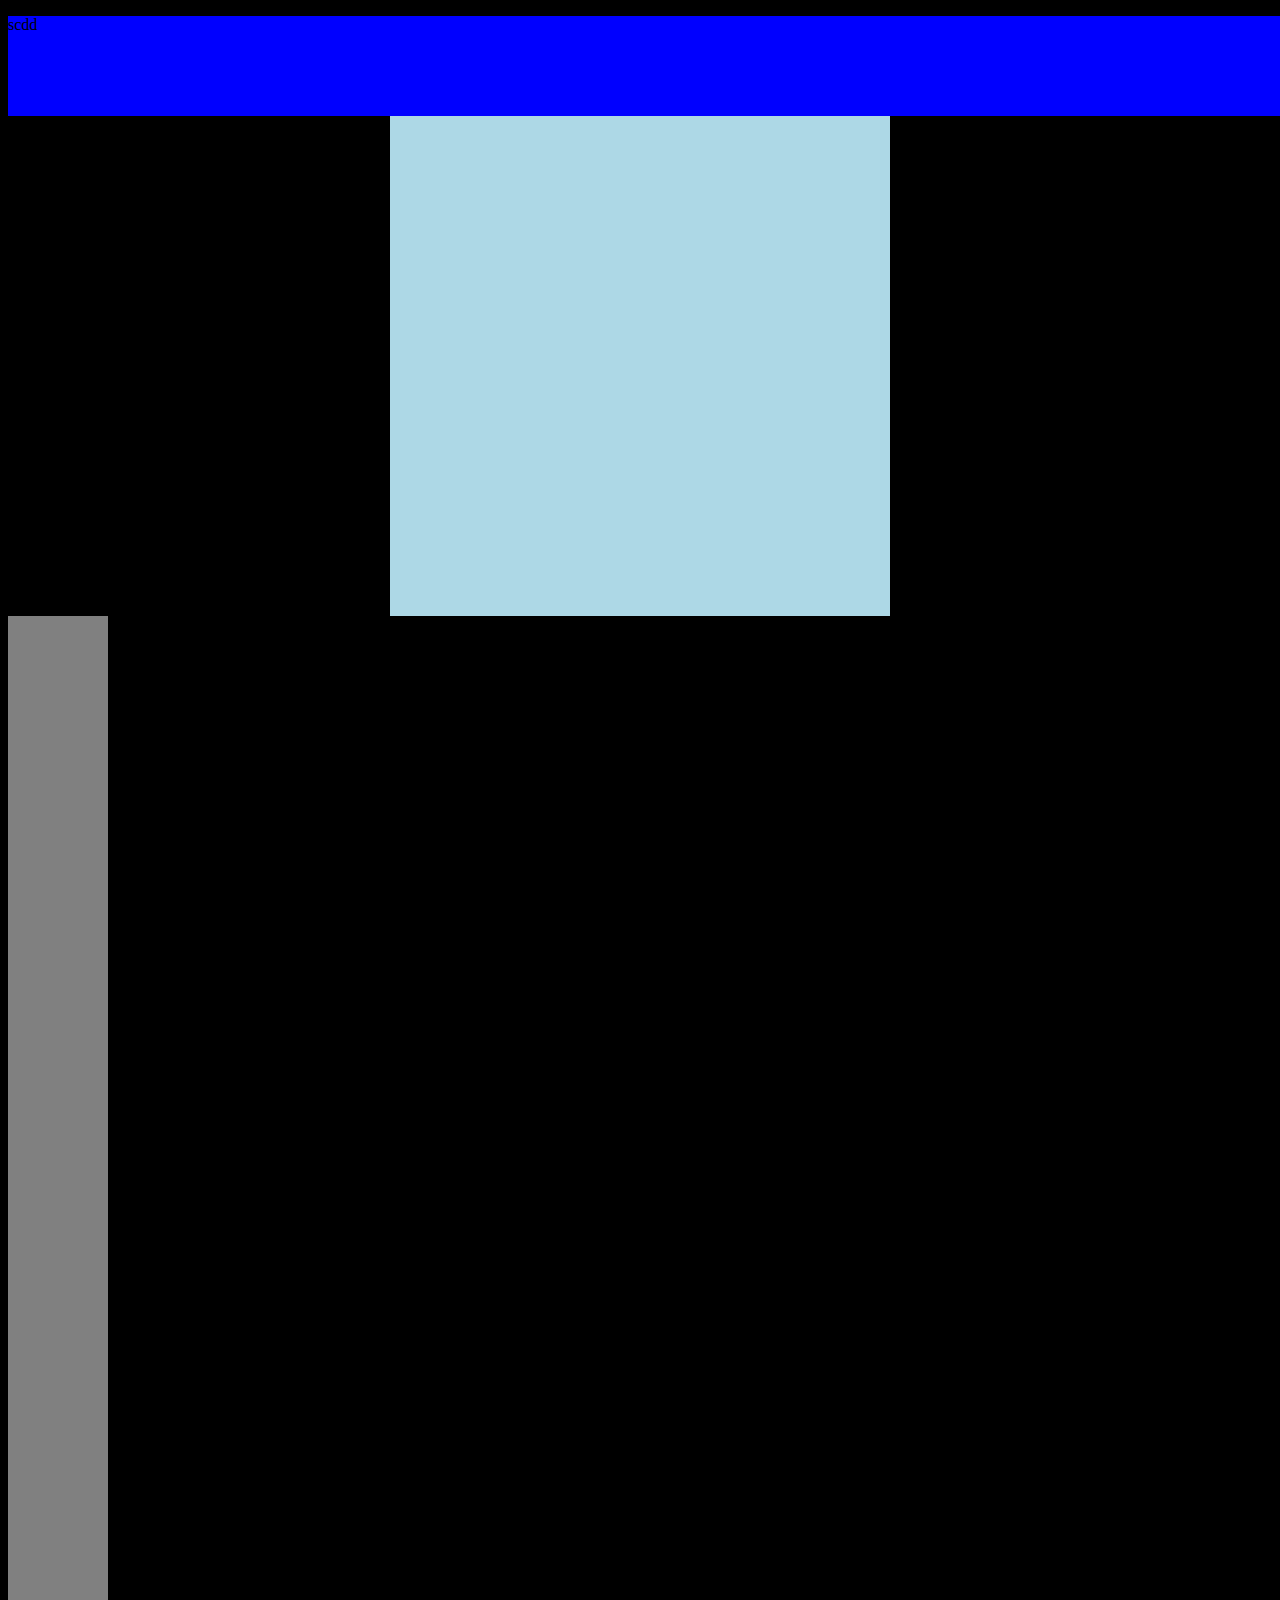
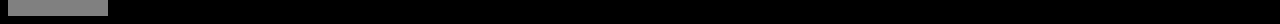
==== index.html @ dc8c72fb "start" ====
<!DOCTYPE html>
<html lang="en">
<head>
    <meta charset="UTF-8">
    <meta http-equiv="X-UA-Compatible" content="IE=edge">
    <meta name="viewport" content="width=device-width, initial-scale=1.0">
    <title>Scuffedbook</title>

    <link href="./resources/css/stylesheet.css" type="text/css" rel="stylesheet">
</head>
<body>
    <div class="top-container">
        <p>scdd</p>
    </div>
    <div class="middle-container">

    </div>
    <div class="left-container">

    </div>
    <div class="right-container">

    </div>
    
</body>
</html>
---- resources/css/stylesheet.css ----
body{
    background-color: black;
}

/* Classes */
.top-container{
    background-color: blue;
    width: 1500px;
    height: 100px;
    margin: auto;

}
.middle-container{
    background-color: lightblue;
    position: relative;
    width: 500px;
    height: 500px;
    margin: auto;
}
.left-container{
    background-color: gray;
    position:left;
    width: 100px;
    height: 500px;

}
.right-container{
    background-color: gray;
    position:right;
    width: 100px;
    height: 500px;
}
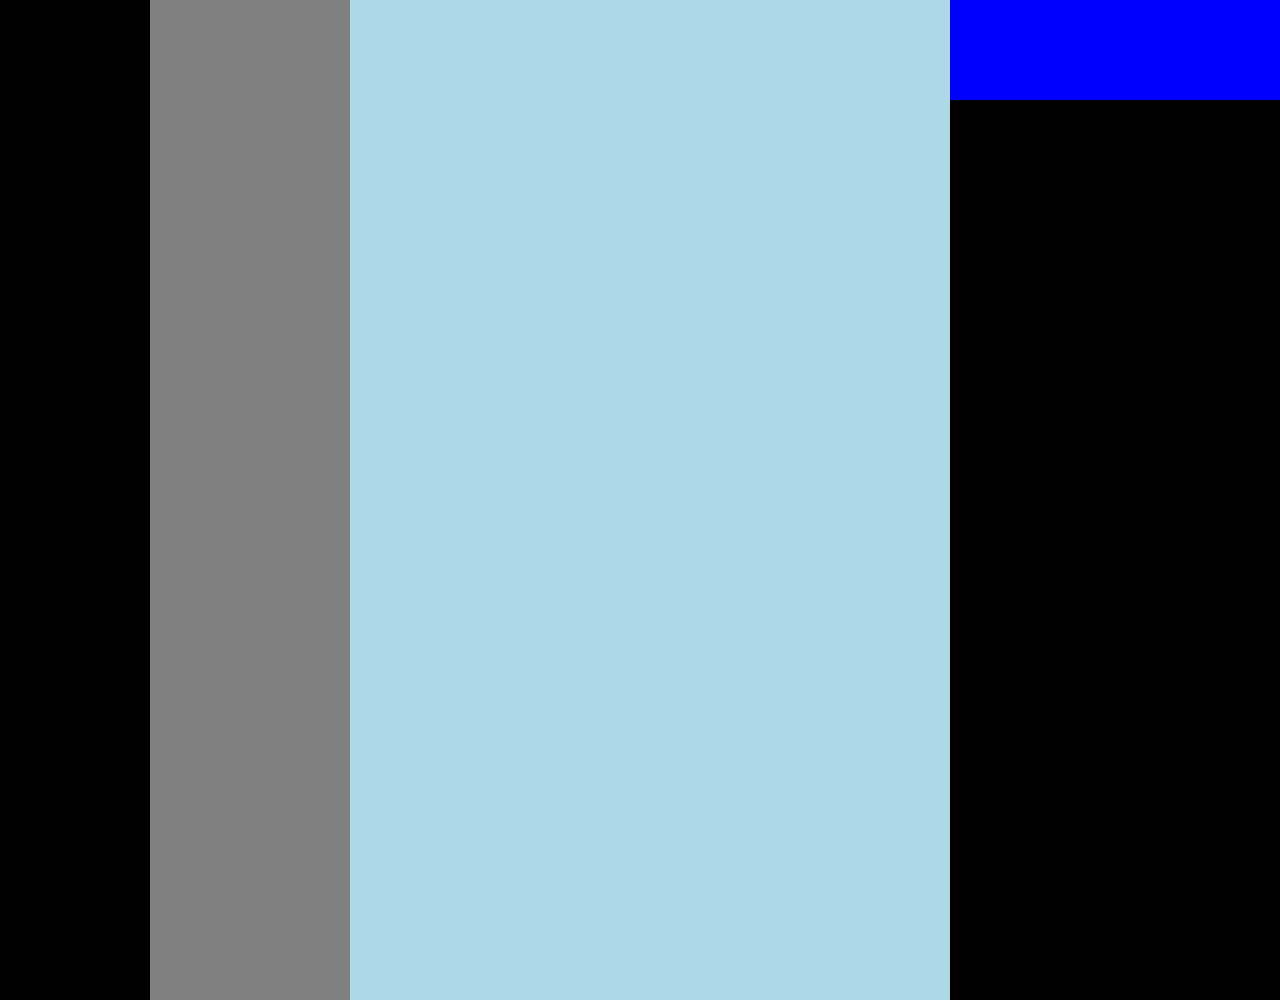
==== commit e1a187a1: "fy" ====
--- a/index.html
+++ b/index.html
@@ -9,17 +9,20 @@
     <link href="./resources/css/stylesheet.css" type="text/css" rel="stylesheet">
 </head>
 <body>
-    <div class="top-container">
-        <p>scdd</p>
-    </div>
-    <div class="middle-container">
 
-    </div>
-    <div class="left-container">
+    <div class="meat">
+        <div class="top-container">
+        
+        </div>
+        <div class="left-container">
 
-    </div>
-    <div class="right-container">
-
+        </div>
+        <div class="middle-container">
+    
+        </div>
+        <div class="right-container">
+    
+        </div>
     </div>
     
 </body>
--- a/resources/css/stylesheet.css
+++ b/resources/css/stylesheet.css
@@ -1,32 +1,44 @@
 body{
     background-color: black;
+    margin: auto;
 }
 
 /* Classes */
+.meat{
+    margin: auto;
+    position: relative;
+    left: 150px;
+}
 .top-container{
+    position: absolute;
     background-color: blue;
-    width: 1500px;
+    width: 1208px;
     height: 100px;
     margin: auto;
 
 }
 .middle-container{
     background-color: lightblue;
-    position: relative;
-    width: 500px;
-    height: 500px;
+    position: absolute;
+    display: inline-block;
+    width: 800px;
+    height: 1000px;
     margin: auto;
 }
 .left-container{
     background-color: gray;
-    position:left;
-    width: 100px;
-    height: 500px;
+    position:absolute;
+    display: inline-block;
+    width: 200px;
+    height: 1000px;
+    margin: auto;
 
 }
 .right-container{
     background-color: gray;
-    position:right;
-    width: 100px;
-    height: 500px;
+    position:absolute;
+    display: inline-block;
+    width: 200px;
+    height: 1000px;
+    margin: auto;
 }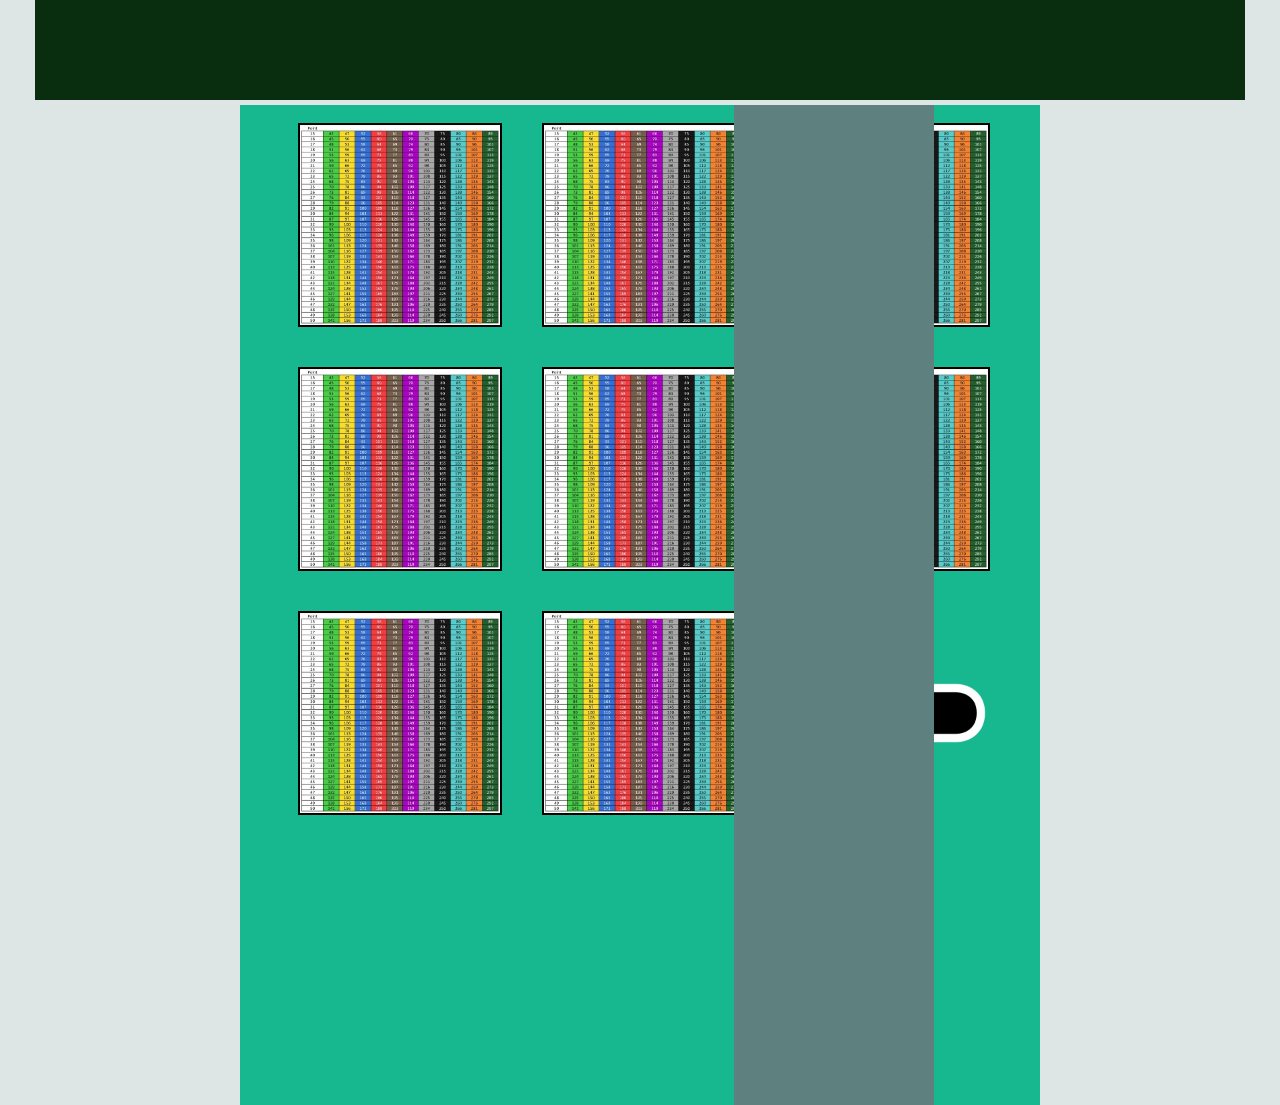
==== commit 2dd1dca9: "Basic placement of the divs, and pictures added" ====
--- a/index.html
+++ b/index.html
@@ -18,6 +18,16 @@
 
         </div>
         <div class="middle-container">
+            <img class="image-container" src="/resources/images/middle container/vman stats.png" alt="Picture for main container">
+            <img class="image-container" src="/resources/images/middle container/vman stats.png" alt="Picture for main container">
+            <img class="image-container" src="/resources/images/middle container/vman stats.png" alt="Picture for main container">
+            <img class="image-container" src="/resources/images/middle container/vman stats.png" alt="Picture for main container">
+            <img class="image-container" src="/resources/images/middle container/vman stats.png" alt="Picture for main container">
+            <img class="image-container" src="/resources/images/middle container/vman stats.png" alt="Picture for main container">
+            <img class="image-container" src="/resources/images/middle container/vman stats.png" alt="Picture for main container">
+            <img class="image-container" src="/resources/images/middle container/vman stats.png" alt="Picture for main container">
+
+            <input class="add-photo" type="image" src="/resources/images/middle container/plus sign.png" name="Add picture">
     
         </div>
         <div class="right-container">
--- a/resources/css/stylesheet.css
+++ b/resources/css/stylesheet.css
@@ -1,44 +1,70 @@
 body{
-    background-color: black;
+    background-color: #dee5e5;
     margin: auto;
 }
 
 /* Classes */
 .meat{
+    display: flex;
+    justify-content: center;
     margin: auto;
-    position: relative;
-    left: 150px;
 }
 .top-container{
     position: absolute;
-    background-color: blue;
-    width: 1208px;
+    background-color: #082D0F;
+    width: 1210px;
     height: 100px;
     margin: auto;
 
 }
 .middle-container{
-    background-color: lightblue;
+    background-color: #17b890;
     position: absolute;
-    display: inline-block;
+    top: 105px;
+
     width: 800px;
     height: 1000px;
     margin: auto;
 }
 .left-container{
-    background-color: gray;
+    background-color: #5e807f;
     position:absolute;
-    display: inline-block;
+    top: 105px;
+    left: 347px;
+
     width: 200px;
     height: 1000px;
     margin: auto;
 
 }
 .right-container{
-    background-color: gray;
+    background-color: #5e807f;
     position:absolute;
-    display: inline-block;
+    top: 105px;
+    right: 346px;
+
     width: 200px;
     height: 1000px;
     margin: auto;
+}
+.image-container{
+    display: inline-block;
+    position: relative;
+    left: 40px;
+    width: 200px;
+    height: 200px;
+    margin: 20px 20px 20px 20px;
+    outline: solid 2px black;
+}
+.add-photo{
+    display: inline-block;
+    position: relative;
+
+    left: 40px;
+    width: 200px;
+    height: 200px;
+    margin: 20px 20px 20px 20px;
+}
+.add-photo:hover{
+    opacity: 0.7;
 }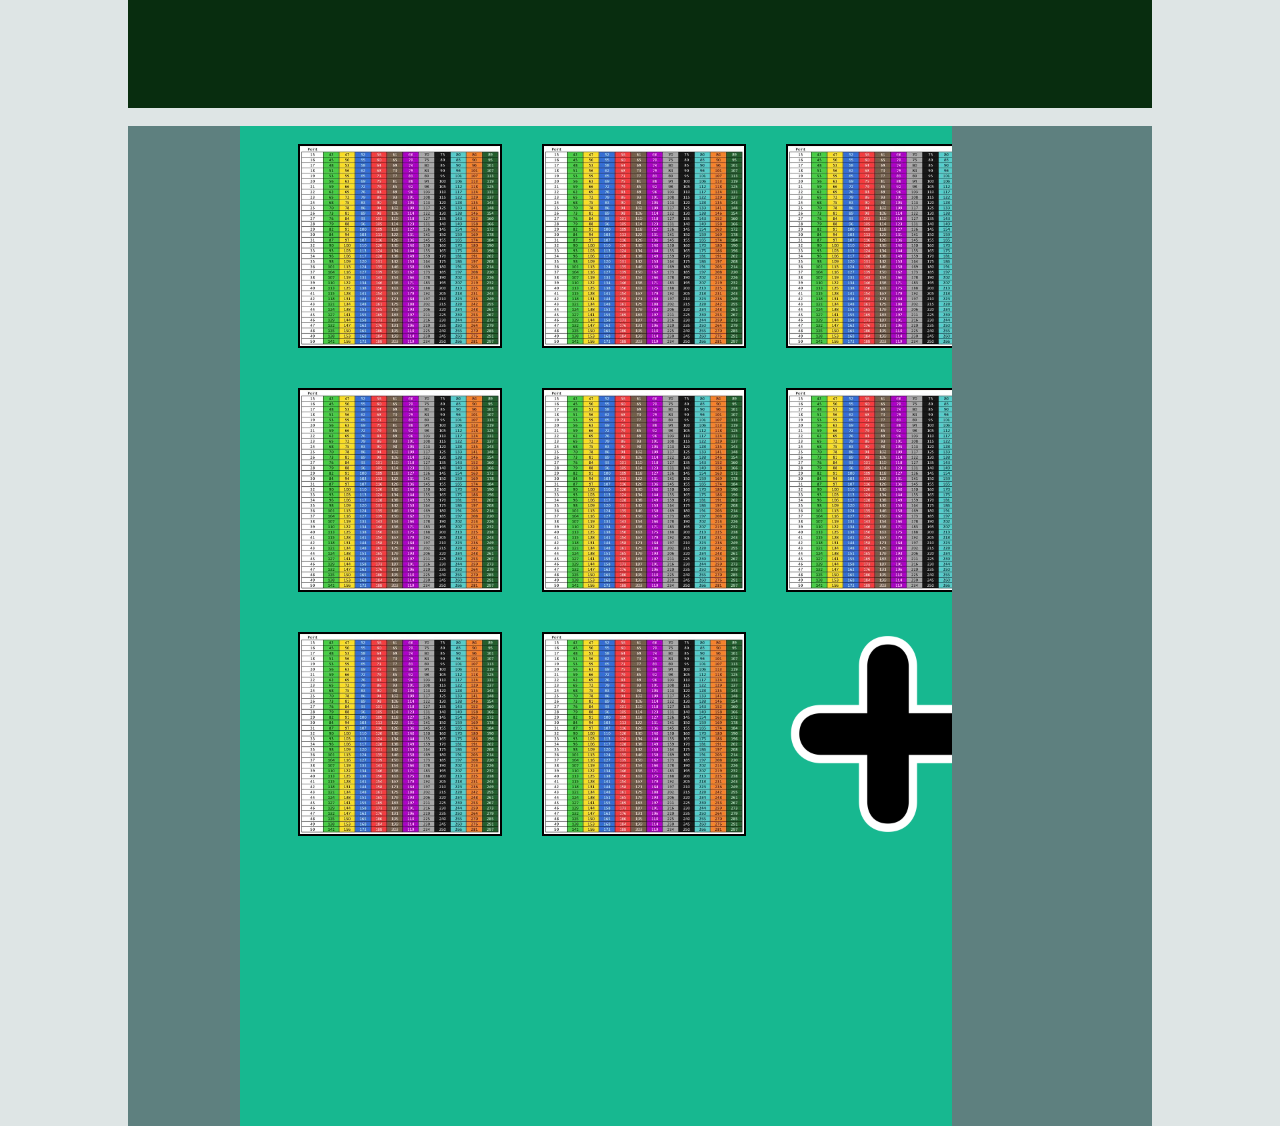
==== commit af6602c2: "made shit compatible" ====
--- a/index.html
+++ b/index.html
@@ -2,7 +2,6 @@
 <html lang="en">
 <head>
     <meta charset="UTF-8">
-    <meta http-equiv="X-UA-Compatible" content="IE=edge">
     <meta name="viewport" content="width=device-width, initial-scale=1.0">
     <title>Scuffedbook</title>
 
--- a/resources/css/stylesheet.css
+++ b/resources/css/stylesheet.css
@@ -12,15 +12,15 @@
 .top-container{
     position: absolute;
     background-color: #082D0F;
-    width: 1210px;
-    height: 100px;
+    width: 80%;
+    height: 12%;
     margin: auto;
 
 }
 .middle-container{
     background-color: #17b890;
     position: absolute;
-    top: 105px;
+    top: 14%;
 
     width: 800px;
     height: 1000px;
@@ -29,8 +29,8 @@
 .left-container{
     background-color: #5e807f;
     position:absolute;
-    top: 105px;
-    left: 347px;
+    top: 14%;
+    left: 10%;
 
     width: 200px;
     height: 1000px;
@@ -40,8 +40,8 @@
 .right-container{
     background-color: #5e807f;
     position:absolute;
-    top: 105px;
-    right: 346px;
+    top: 14%;
+    right: 10%;
 
     width: 200px;
     height: 1000px;
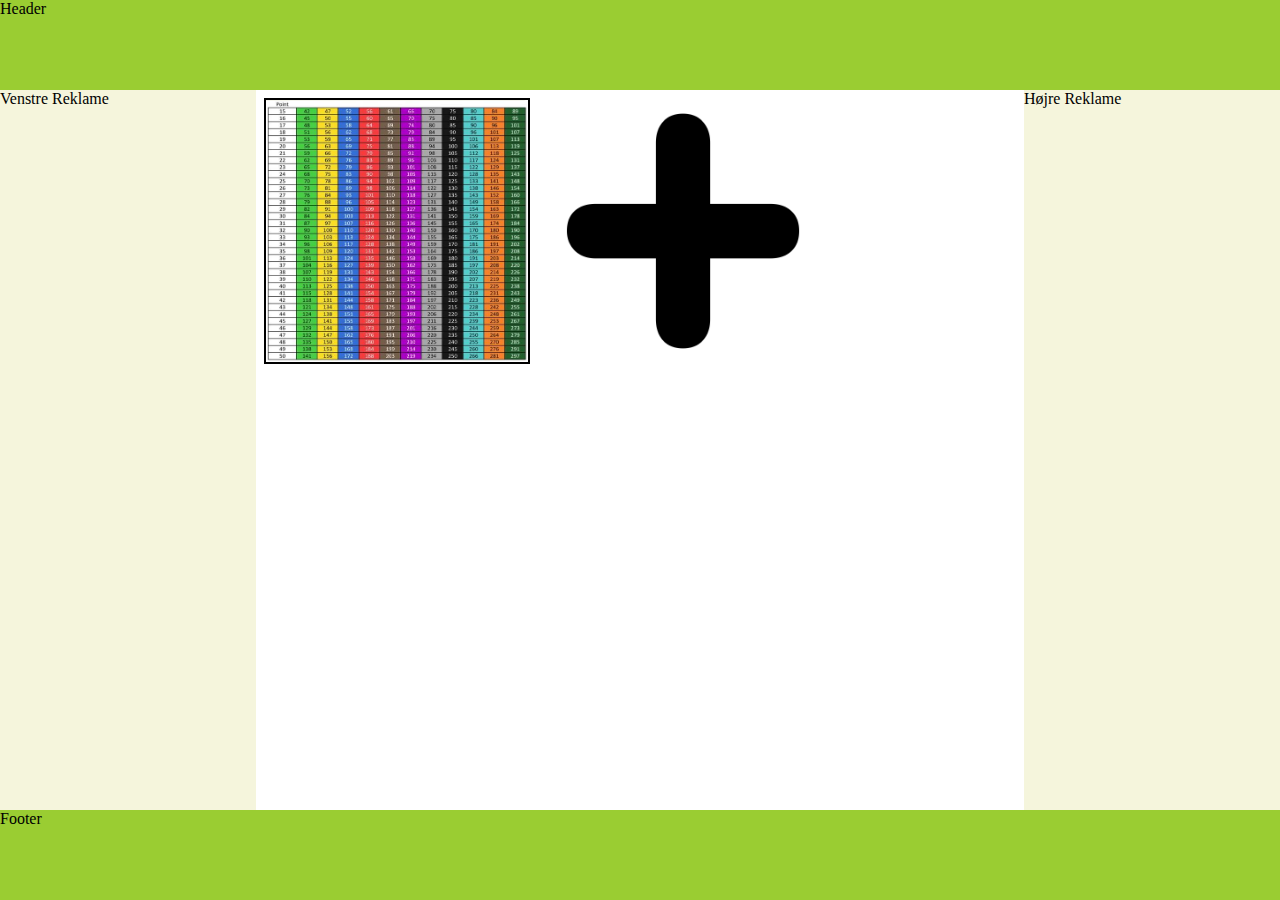
==== commit b34b40a7: "flex" ====
--- a/index.html
+++ b/index.html
@@ -8,31 +8,20 @@
     <link href="./resources/css/stylesheet.css" type="text/css" rel="stylesheet">
 </head>
 <body>
+    <header>Header</header>
+    <div id="main">
+      <middle>
 
-    <div class="meat">
-        <div class="top-container">
-        
-        </div>
-        <div class="left-container">
+        <img class="image-container" src="/resources/images/middle container/vman stats.png" alt="Picture for main container">
 
-        </div>
-        <div class="middle-container">
-            <img class="image-container" src="/resources/images/middle container/vman stats.png" alt="Picture for main container">
-            <img class="image-container" src="/resources/images/middle container/vman stats.png" alt="Picture for main container">
-            <img class="image-container" src="/resources/images/middle container/vman stats.png" alt="Picture for main container">
-            <img class="image-container" src="/resources/images/middle container/vman stats.png" alt="Picture for main container">
-            <img class="image-container" src="/resources/images/middle container/vman stats.png" alt="Picture for main container">
-            <img class="image-container" src="/resources/images/middle container/vman stats.png" alt="Picture for main container">
-            <img class="image-container" src="/resources/images/middle container/vman stats.png" alt="Picture for main container">
-            <img class="image-container" src="/resources/images/middle container/vman stats.png" alt="Picture for main container">
+        <input onclick="AddPicture(this)" class="add-photo" type="image" src="/resources/images/middle container/plus sign.png" name="Add picture">
 
-            <input class="add-photo" type="image" src="/resources/images/middle container/plus sign.png" name="Add picture">
-    
-        </div>
-        <div class="right-container">
-    
-        </div>
+
+      </middle>
+      <vreklame>Venstre Reklame</vreklame>
+      <hreklame>Højre Reklame</hreklame>
     </div>
-    
+    <footer>Footer</footer>
+    <script src="/resources/javascript/javascript.js"></script>
 </body>
 </html>--- a/resources/css/stylesheet.css
+++ b/resources/css/stylesheet.css
@@ -1,70 +1,51 @@
-body{
-    background-color: #dee5e5;
-    margin: auto;
+* {
+    box-sizing: border-box; 
+   }
+   body {
+     margin: 0;
+   }
+
+  header, footer {
+    background: yellowgreen;
+    height: 10vh;
+  }
+
+  
+     /* CLASSES */
+  .image-container{
+    flex: 0 0 10vh;
+    width: 262px;
+    height: 262px;
+    margin: 10px;
+
+    outline: solid 2px black;
 }
 
-/* Classes */
-.meat{
-    display: flex;
-    justify-content: center;
-    margin: auto;
-}
-.top-container{
-    position: absolute;
-    background-color: #082D0F;
-    width: 80%;
-    height: 12%;
-    margin: auto;
+.add-photo{
+    flex: 0 0 10vh;
 
-}
-.middle-container{
-    background-color: #17b890;
-    position: absolute;
-    top: 14%;
-
-    width: 800px;
-    height: 1000px;
-    margin: auto;
-}
-.left-container{
-    background-color: #5e807f;
-    position:absolute;
-    top: 14%;
-    left: 10%;
-
-    width: 200px;
-    height: 1000px;
-    margin: auto;
-
-}
-.right-container{
-    background-color: #5e807f;
-    position:absolute;
-    top: 14%;
-    right: 10%;
-
-    width: 200px;
-    height: 1000px;
-    margin: auto;
-}
-.image-container{
-    display: inline-block;
-    position: relative;
-    left: 40px;
-    width: 200px;
-    height: 200px;
-    margin: 20px 20px 20px 20px;
-    outline: solid 2px black;
-}
-.add-photo{
-    display: inline-block;
-    position: relative;
-
-    left: 40px;
-    width: 200px;
-    height: 200px;
-    margin: 20px 20px 20px 20px;
+    width: 262px;
+    height: 262px;
+    margin: 10px;
 }
 .add-photo:hover{
     opacity: 0.7;
-}+}
+
+   /* ID'S */
+   #main {
+     display: flex;
+     min-height: calc(100vh - 20vh);
+   }
+   #main > middle {
+     flex: 1;
+   }
+   #main > vreklame, 
+   #main > hreklame {
+     flex: 0 0 20vw;
+     background: beige;
+   }
+   #main > vreklame {
+     order: -1;
+   }
+
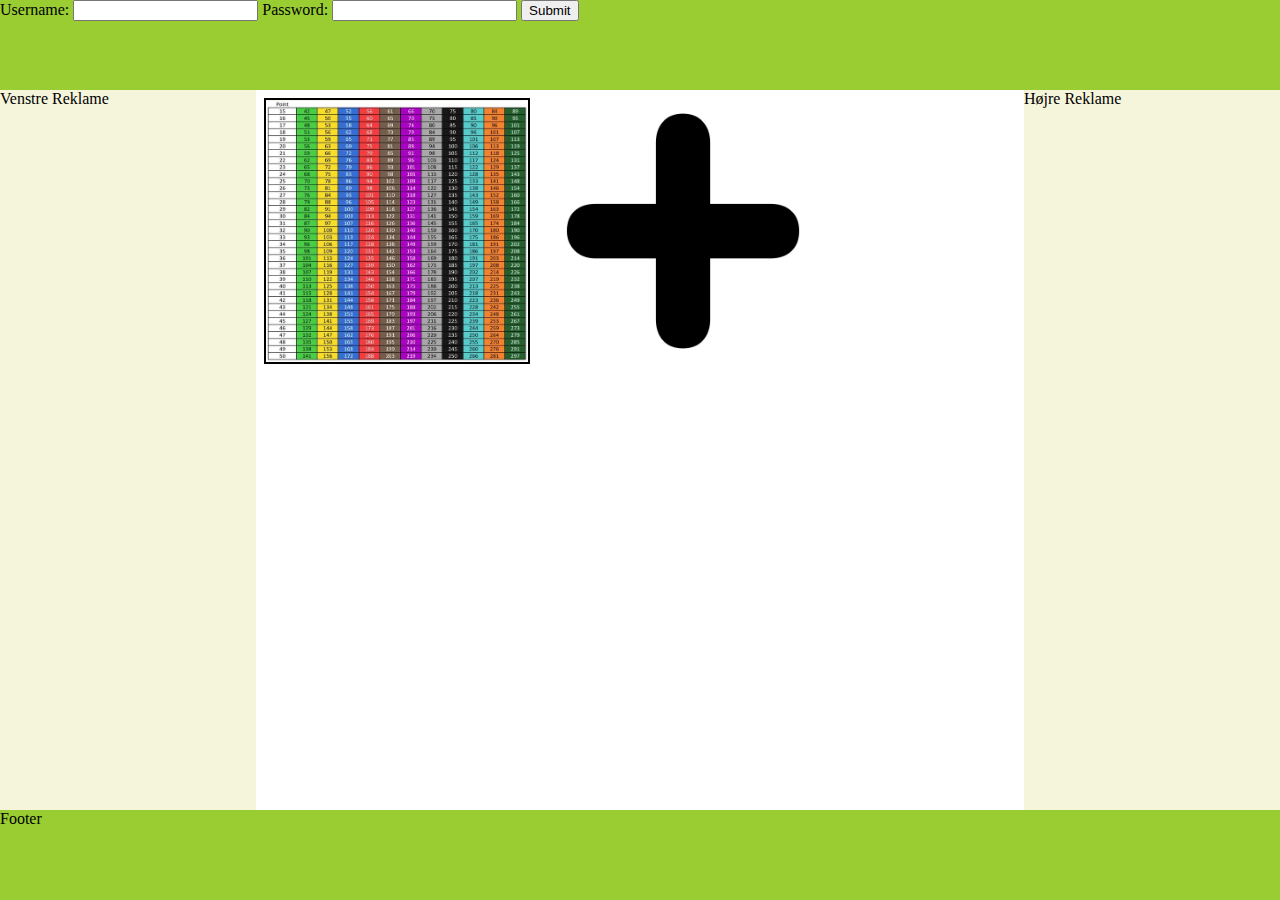
==== commit a2d9d31e: "php login form" ====
--- a/index.html
+++ b/index.html
@@ -8,7 +8,15 @@
     <link href="./resources/css/stylesheet.css" type="text/css" rel="stylesheet">
 </head>
 <body>
-    <header>Header</header>
+    <header>
+        <form action="index.php" method ="POST">
+            <label for="username">Username:</label>
+            <input type="text" id="username" name="username">
+            <label for="password">Password:</label>
+            <input type="password" id="password" name="password">
+            <input type="submit" value="Submit">
+        </form>
+    </header>
     <div id="main">
       <middle>
 
